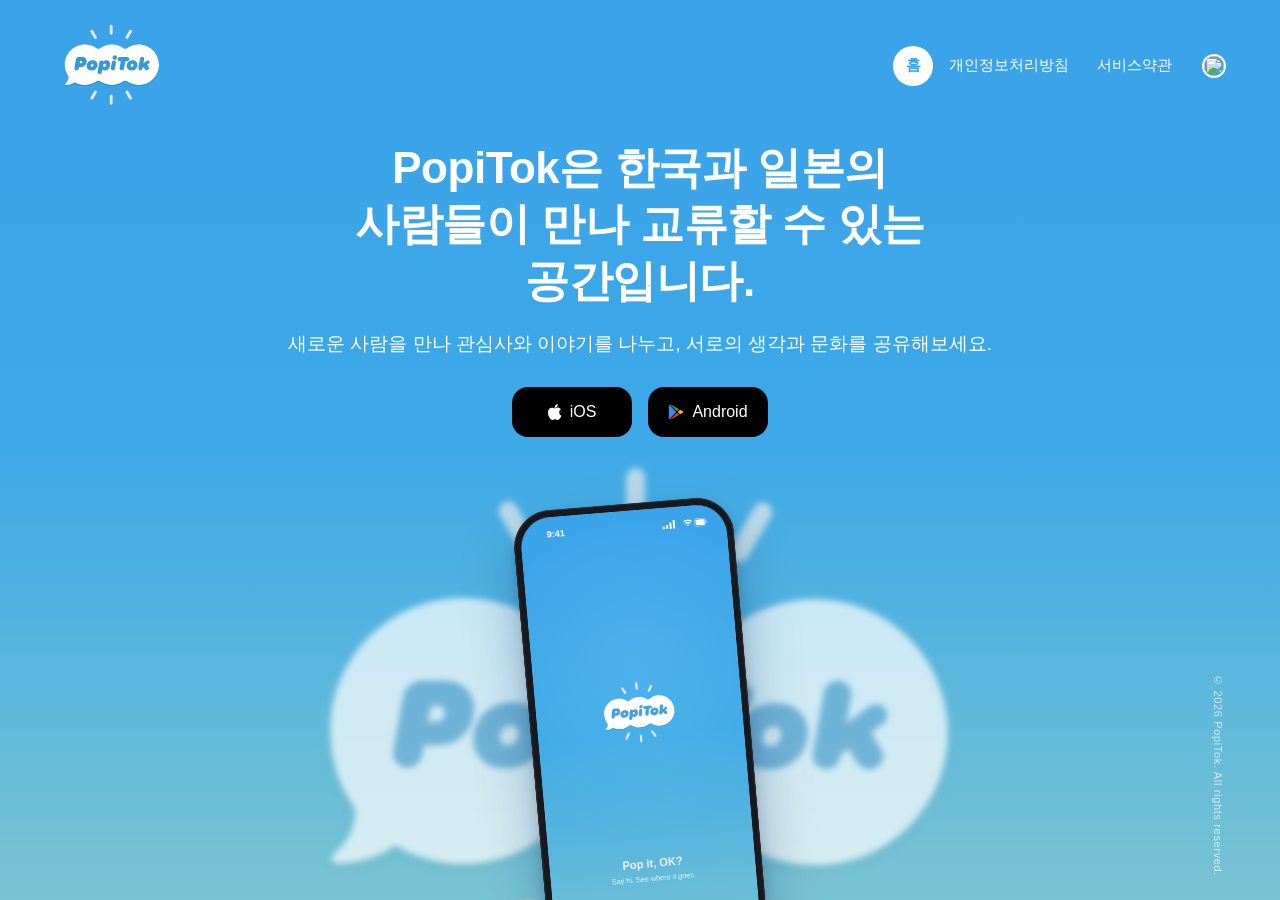
==== index.html @ 52e9a3e2 "PopiTok 웹사이트 첫 공개본 홈, 개인정보처리방침, 서비스약관 세 페이지. 한국어와 일본어 토글, Three.js 폰 모델, 커서 시차와 무중력 부유 모션.  Co-Autho" ====
<!doctype html>
<html lang="ko" data-title-key="title.home">
<head>
  <meta charset="utf-8">
  <meta name="viewport" content="width=device-width, initial-scale=1">
  <title>PopiTok</title>
  <meta name="description" content="PopiTok은 한국과 일본의 사람들이 만나 교류할 수 있는 공간입니다.">
  <link rel="icon" href="assets/logo.svg" type="image/svg+xml">
  <link rel="preconnect" href="https://fonts.googleapis.com">
  <link rel="preconnect" href="https://fonts.gstatic.com" crossorigin>
  <link rel="stylesheet" href="https://fonts.googleapis.com/css2?family=Google+Sans+Flex:wght@500&display=swap">
  <link rel="stylesheet" href="styles.css">
  <script type="importmap">
    { "imports": {
      "three": "https://cdn.jsdelivr.net/npm/three@0.170.0/build/three.module.js",
      "three/addons/": "https://cdn.jsdelivr.net/npm/three@0.170.0/examples/jsm/"
    } }
  </script>
</head>
<body>
  <header class="nav">
    <a class="nav__logo" href="index.html" aria-label="PopiTok 홈" data-i18n-label="nav.homeLabel"><img src="assets/logo.svg" alt="PopiTok"></a>
    <div class="nav__right">
    <nav class="menu" id="site-menu">
      <a href="index.html" aria-current="page" data-i18n="nav.home">홈</a>
      <a href="privacy.html" data-i18n="nav.privacy">개인정보처리방침</a>
      <a href="terms.html" data-i18n="nav.terms">서비스약관</a>
    </nav>
    <button type="button" class="lang" data-i18n-label="lang.switch" aria-label="日本語に切り替える">
      <img class="lang__flag lang__flag--ko" src="https://cdn.jsdelivr.net/npm/flag-icons@7.2.3/flags/1x1/kr.svg" alt="">
      <img class="lang__flag lang__flag--ja" src="https://cdn.jsdelivr.net/npm/flag-icons@7.2.3/flags/1x1/jp.svg" alt="">
    </button>
    <button type="button" class="more" aria-expanded="false" aria-controls="site-menu" data-i18n-label="nav.more" aria-label="메뉴">
      <svg class="more__dots" viewBox="0 0 24 24" width="20" height="20" aria-hidden="true"><circle cx="5" cy="12" r="2" fill="currentColor"/><circle cx="12" cy="12" r="2" fill="currentColor"/><circle cx="19" cy="12" r="2" fill="currentColor"/></svg>
      <svg class="more__close" viewBox="0 0 24 24" width="20" height="20" aria-hidden="true"><path d="M6 6l12 12M18 6L6 18" stroke="currentColor" stroke-width="2.2" stroke-linecap="round"/></svg>
    </button>
    </div>
  </header>

  <main class="hero">
    <div class="intro">
      <h1 data-i18n-html="intro.title">PopiTok은 한국과 일본의 <br>사람들이 만나 교류할 수 있는 공간입니다.</h1>
      <p data-i18n="intro.body">새로운 사람을 만나 관심사와 이야기를 나누고, 서로의 생각과 문화를 공유해보세요.</p>
      <div class="stores">
        <!-- Figma "Buttons" (ooori 40001273:73995); replace href with the real store links -->
        <a class="store" href="#" data-i18n-label="store.apple" aria-label="App Store에서 다운로드">
          <svg class="store__icon" viewBox="0 0 14 16" width="14" height="16" aria-hidden="true"><path fill="currentColor" d="M3.81527 3.69303C4.28385 3.69303 4.84934 3.78981 5.51174 3.98364C6.18028 4.17733 6.62393 4.27425 6.84269 4.27425C7.12397 4.27425 7.58321 4.16494 8.22056 3.94604C8.85777 3.72742 9.411 3.61811 9.87957 3.61811C10.6484 3.61811 11.3326 3.8242 11.9325 4.23665C12.2698 4.47394 12.6044 4.79588 12.9354 5.20207C12.4355 5.62706 12.07 6.00512 11.8388 6.33625C11.4202 6.93614 11.2109 7.59868 11.2109 8.32334C11.2109 9.11692 11.4326 9.83238 11.8761 10.4699C12.32 11.1071 12.8261 11.5102 13.3949 11.679C13.1572 12.4476 12.7636 13.2512 12.2138 14.0884C11.3826 15.3441 10.5577 15.972 9.7392 15.972C9.4142 15.972 8.96428 15.8694 8.38946 15.6627C7.82077 15.4561 7.33966 15.3535 6.946 15.3535C6.55221 15.3535 6.09283 15.4601 5.56813 15.6721C5.04957 15.8907 4.62765 16 4.30264 16C3.3215 16 2.35928 15.1695 1.41573 13.5071C0.47191 11.8635 0 10.2511 0 8.67021C0 7.20169 0.359264 6.00512 1.07793 5.08023C1.80272 4.15534 2.71495 3.69303 3.81474 3.69303M9.7204 0C9.74533 0.0813178 9.76106 0.153304 9.76733 0.215559C9.77346 0.278213 9.77666 0.340601 9.77666 0.403123C9.77666 0.803046 9.68294 1.24056 9.49538 1.71554C9.30795 2.19038 9.01121 2.63096 8.60489 3.03715C8.25508 3.38069 7.90822 3.61171 7.56455 3.73062C7.34593 3.79941 7.01466 3.85246 6.57101 3.88992C6.58367 2.9401 6.83042 2.11826 7.31167 1.42479C7.79904 0.731193 8.60209 0.256218 9.72054 0.000133306"/></svg><span>iOS</span>
        </a>
        <a class="store" href="#" data-i18n-label="store.google" aria-label="Google Play에서 다운로드">
          <svg class="store__icon" viewBox="0 0 24 24" width="16" height="16" aria-hidden="true"><path fill="#FBBC04" d="M22.018 13.298l-3.919 2.218-3.515-3.493 3.543-3.521 3.891 2.202a1.49 1.49 0 0 1 0 2.594z"/><path fill="#4285F4" d="M1.337.924a1.486 1.486 0 0 0-.112.568v21.017c0 .217.045.419.124.6l11.155-11.087L1.337.924z"/><path fill="#34A853" d="M13.544 10.989l3.258-3.238L3.45.195a1.466 1.466 0 0 0-.946-.179l11.04 10.973z"/><path fill="#EA4335" d="M13.544 13.056l-11 10.933c.298.036.612-.016.906-.183l13.324-7.54-3.23-3.21z"/></svg><span>Android</span>
        </a>
      </div>
    </div>

    <div class="stage" aria-hidden="true">
      <div class="bg-logo">
        <img src="assets/logo.svg" alt="">
      </div>
      <div class="phone3d"><canvas width="720" height="760"></canvas></div>
      <div class="phone-wrap">
        <div class="phone">
          <div class="phone__front">
            <div class="screen">
              <div class="status">
                <span>9:41</span>
                <svg width="66" height="12" viewBox="0 0 66 12" fill="#fff">
                  <rect x="0" y="8" width="3" height="4" rx="1"/><rect x="5" y="6" width="3" height="6" rx="1"/>
                  <rect x="10" y="3" width="3" height="9" rx="1"/><rect x="15" y="0" width="3" height="12" rx="1"/>
                  <path d="M30 3.2a10 10 0 0 1 13 0l-1.4 1.5a8 8 0 0 0-10.2 0zM32.3 5.8a6.5 6.5 0 0 1 8.4 0l-1.4 1.5a4.5 4.5 0 0 0-5.6 0zM34.7 8.4a3 3 0 0 1 3.6 0L36.5 10.4z"/>
                  <rect x="46.5" y="0.5" width="16" height="11" rx="3" fill="none" stroke="#fff" stroke-opacity=".5"/>
                  <rect x="48" y="2" width="13" height="8" rx="1.8"/><rect x="63.5" y="4" width="1.5" height="4" rx=".7" fill-opacity=".5"/>
                </svg>
              </div>
              <img class="screen__logo" src="assets/logo.svg" alt="">
              <p class="screen__title">Pop it, OK?</p>
              <p class="screen__sub">Say hi. See where it goes.</p>
              <div class="glare"></div>
            </div>
          </div>
        </div>
      </div>
    </div>

    <p class="copyright">© 2026 PopiTok. All rights reserved.</p>
  </main>

  <script src="i18n.js"></script>
  <script src="nav.js"></script>
  <script src="main.js"></script>
  <script type="module" src="phone3d.js"></script>
</body>
</html>
---- styles.css ----
:root {
  --blue: #3aa2e9;
  --blue-mid: #3da9e7;
  --teal: #79c4d2;
  --ink: #212631;
  --ink-soft: #333d4d;
  --sub: #6b7380;
  --font: -apple-system, BlinkMacSystemFont, "SF Pro", "SF Pro Text", "Apple SD Gothic Neo", "Hiragino Sans", "Noto Sans KR", "Noto Sans JP", sans-serif;
}

* { box-sizing: border-box; margin: 0; padding: 0; }

html { overflow-x: hidden; }

body {
  font-family: var(--font);
  color: #fff;
  background: linear-gradient(180deg, var(--blue) 0%, var(--blue-mid) 50%, var(--teal) 100%) fixed;
  -webkit-font-smoothing: antialiased;
  word-break: keep-all;
  overflow-x: hidden;
}
/* Japanese has no spaces between words, so keep-all would never wrap it */
html[lang="ja"] body { word-break: normal; line-break: strict; }
html[lang="ja"] .intro h1, html[lang="ja"] .intro p { text-wrap: balance; }

a { color: inherit; text-decoration: none; }

/* ---------- Nav ---------- */
.nav {
  position: fixed; inset: 0 0 auto 0; z-index: 20;
  display: flex; align-items: center; justify-content: space-between;
  padding: 24px 56px;
  isolation: isolate;
  transition: padding .25s;
}
/* backdrop that fades in with scroll (--nav-fade 0..1) and dissolves toward its lower edge */
.nav::before {
  content: ""; position: absolute; inset: 0 0 -36px 0; z-index: -1; pointer-events: none;
  background: linear-gradient(180deg, rgba(58, 162, 233, 0.6) 0%, rgba(58, 162, 233, 0) 100%);
  backdrop-filter: blur(16px) saturate(1.2); -webkit-backdrop-filter: blur(16px) saturate(1.2);
  -webkit-mask-image: linear-gradient(180deg, #000 45%, transparent 100%);
  mask-image: linear-gradient(180deg, #000 45%, transparent 100%);
  opacity: var(--nav-fade, 0);
}
.nav.is-scrolled { padding-top: 14px; padding-bottom: 14px; }
.nav__logo img { display: block; width: 112px; height: auto; }
.menu {
  display: flex; gap: 4px; padding: 6px;
  border-radius: 999px;
}
.menu a {
  /* fixed height + min-width = height: a short label like 홈 becomes a perfect circle */
  display: inline-flex; align-items: center; justify-content: center;
  height: 40px; min-width: 40px; padding: 0 12px; border-radius: 999px;
  font-size: 15px; font-weight: 500; color: #fff;
  white-space: nowrap;
  transition: background .2s, color .2s;
}
.menu a:hover { background: rgba(58, 162, 233, 0.12); }
.menu a[aria-current="page"] { background: #fff; color: var(--blue); font-weight: 600; }

.nav__right { position: relative; display: flex; align-items: center; gap: 14px; }
.more { display: none; }
.lang {
  position: relative;
  width: 20px; height: 20px; padding: 0; border: 0; border-radius: 50%;
  background: none; cursor: pointer; flex: none;
  box-shadow: 0 0 0 2px #fff;
  transition: transform .2s;
}
/* invisible 44px tap target around the small flag */
.lang::after { content: ""; position: absolute; inset: -12px; }
.lang:hover { transform: scale(1.08); }
.lang__flag { display: block; width: 100%; height: 100%; object-fit: cover; border-radius: 50%; }
html[lang="ko"] .lang__flag--ja, html[lang="ja"] .lang__flag--ko { display: none; }

/* ---------- Home hero ---------- */
/* copy on top, phone centred below it; the phone's lower part runs past the fold */
.hero {
  position: relative;
  height: 100vh; height: 100svh; min-height: 760px;
  overflow: clip;
  display: flex; flex-direction: column; align-items: center;
  padding: 140px 24px 0;
  text-align: center;
}
.intro { position: relative; z-index: 2; max-width: 720px; }
.intro h1 {
  font-size: 44px; font-weight: 700; line-height: 1.28; letter-spacing: -0.01em;
}
.intro p { margin-top: 20px; font-size: 19px; line-height: 1.6; }

/* store buttons (Figma "Buttons" layout): 120x50 black rounded rectangles, white icon and 16px Google Sans Flex label, 8px icon gap */
.stores { display: flex; justify-content: center; align-items: center; gap: 16px; margin-top: 28px; }
.store {
  display: inline-flex; align-items: center; justify-content: center; gap: 8px;
  width: 120px; height: 50px; padding: 8px 16px; border-radius: 16px;
  background: #000; color: #fff;
  font: 500 16px/20px "Google Sans Flex", var(--font);
  transition: background .2s, transform .2s;
}
.store:hover { background: #1f1f1f; transform: translateY(-2px); }
.store__icon { display: block; flex: none; }

.stage { --s: 1; position: relative; width: 100%; flex: 1; margin-top: 70px; }
.copyright {
  /* stood on its side along the right edge, reading top to bottom */
  position: absolute; right: 56px; bottom: 24px; z-index: 3;   /* right edge lines up with the nav padding */
  writing-mode: vertical-rl; text-orientation: mixed; letter-spacing: 0.06em;
  font-size: 11px; color: rgba(255, 255, 255, 0.7);
}
.bg-logo {
  position: absolute; left: 50%; top: calc(333px * var(--s));   /* concentric with the phone: half the phone's height */
  width: calc(738px * var(--ls, var(--s))); max-width: none; opacity: 0.7;
  transform: translate(-50%, -50%);
  will-change: transform; pointer-events: none;
}
/* very slight overall softness so the logo sits behind the phone */
.bg-logo img { display: block; width: 100%; height: auto; filter: blur(3px) contrast(0.6) brightness(1.25) saturate(0.8); }   /* bright, milky haze: flatten first, then lift so whites stay white */

/* ---------- 3D phone ---------- */
.phone-wrap {
  position: absolute; left: 50%; top: 0;
  width: 317px; height: 667px;
  margin-left: -158px;
  transform-origin: 50% 0;
  /* rotating about the top swings the phone's middle ~35px right; shift back so its centre sits on the page centre */
  transform: scale(var(--s)) translateX(-35px) rotate(-6deg);
  perspective: 1400px;
}
.phone {
  position: relative; width: 100%; height: 100%;
  transform-style: preserve-3d;
  will-change: transform;
}
.phone__layer, .phone__front {
  position: absolute; inset: 0; border-radius: 54px;
}
/* stacked slices give the body its thickness */
.phone__layer { background: #2a2e35; }
.phone__layer--back { background: #15171b; box-shadow: 0 40px 80px rgba(13, 51, 102, 0.35), 0 8px 20px rgba(0, 0, 0, 0.18); }
.phone__front {
  background: #17191e; padding: 10px;
  box-shadow: inset 0 0 0 1.5px rgba(255, 255, 255, 0.08);
}
.screen {
  position: relative; width: 100%; height: 100%;
  border-radius: 44px; overflow: hidden;
  background: linear-gradient(180deg, #3aa2e9 0%, #3da9e7 50%, #79c4d2 100%);
  display: flex; flex-direction: column; align-items: center;
}
.status {
  width: 100%; display: flex; justify-content: space-between; align-items: center;
  padding: 17px 26px 0 38px; font-size: 13px; font-weight: 600;
}
.status svg { display: block; }
.screen__logo { width: 121px; margin-top: 214px; }
.screen__title { margin-top: auto; font-size: 16px; font-weight: 700; color: #efefef; }
.screen__sub { margin: 6px 0 110px; font-size: 10.5px; color: #efefef; }
.glare {
  position: absolute; inset: 0; border-radius: 44px; pointer-events: none;
  background: radial-gradient(circle at var(--gx, 30%) var(--gy, 20%), rgba(255,255,255,0.28), rgba(255,255,255,0) 55%);
  mix-blend-mode: soft-light;
}

/* WebGL phone: canvas is larger than the phone so the tilt has room; phone top sits at the stage top */
.phone3d {
  position: absolute; left: 50%; top: -47px;
  width: 720px; height: 760px; margin-left: -360px;
  transform-origin: 50% 47px;
  transform: scale(var(--s)) translateX(-35px) rotate(-6deg);   /* askew, centre kept on the page centre */
  display: none; pointer-events: none;
}
.phone3d canvas { display: block; width: 100%; height: 100%; }
.has-3d .phone3d { display: block; }
.has-3d .phone-wrap { display: none; }

/* ---------- Document pages ---------- */
/* same blue background as home, white text throughout */
.doc-hero { padding: 168px 24px 56px; }
.doc-hero__inner { max-width: 736px; margin: 0 auto; }
.doc-hero h1 { font-size: 44px; font-weight: 700; line-height: 1.25; letter-spacing: -0.01em; }
.doc-hero .date { margin-top: 12px; font-size: 15px; opacity: 0.85; }

.doc { max-width: 736px; margin: 0 auto; padding: 8px 0 120px; color: #fff; }
.doc__lead { font-size: 16px; line-height: 1.8; }
.doc__lead p + p { margin-top: 8px; }
.doc section { margin-top: 48px; }
.doc h2 { font-size: 21px; font-weight: 700; line-height: 1.4; }
.doc h3 { margin-top: 24px; font-size: 16px; font-weight: 600; }
.doc section p { margin-top: 12px; font-size: 16px; line-height: 1.8; }
.doc ul { margin-top: 12px; padding-left: 1.2em; }
.doc li { font-size: 16px; line-height: 1.8; }
.doc li::marker { color: rgba(255, 255, 255, 0.7); }
.doc .note {
  margin-top: 20px; padding: 14px 18px; border-radius: 12px;
  background: rgba(255, 255, 255, 0.16); font-size: 14px; line-height: 1.7;
}
.doc__body { display: none; }
html[lang="ko"] .doc__body[data-lang="ko"], html[lang="ja"] .doc__body[data-lang="ja"] { display: block; }

/* ---------- Responsive ---------- */
@media (max-width: 860px) {
  .nav { padding: 16px 24px; }
  .nav.is-scrolled { padding-top: 10px; padding-bottom: 10px; }
  .nav__logo img { width: 92px; }
  .copyright { right: 24px; }   /* same gutter as the nav */
  .menu a { height: 32px; min-width: 32px; padding: 0 9px; font-size: 13px; }
  .hero { padding: 110px 40px 0; min-height: 680px; }
  .intro h1 { font-size: 28px; }
  .intro p { font-size: 16px; }
  .stage { margin-top: 92px; }
  .bg-logo { width: calc(590px * var(--ls, var(--s))); }
  .doc-hero { padding: 120px 28px 32px; }
  .doc-hero h1 { font-size: 30px; }
  .doc { padding: 0 28px 80px; }
  .doc section { margin-top: 40px; }
  .doc h2 { font-size: 18px; }
  .doc h3 { font-size: 15px; }
  .doc__lead, .doc section p, .doc li { font-size: 15px; line-height: 1.75; }
  .doc .note { font-size: 13px; }
}
/* phones only (same 600px line the phone-size rule in main.js uses) */
@media (max-width: 600px) {
  .stage { margin-top: 56px; }   /* extra room for the tilted corner */
  .copyright { font-size: 9px; }

  /* menu collapses behind a "more" button */
  .more {
    display: grid; place-items: center; width: 36px; height: 36px; padding: 0; border: 0; border-radius: 50%;
    background: rgba(255, 255, 255, 0.22); color: #fff; cursor: pointer;
  }
  .more__close, .nav.is-open .more__dots { display: none; }
  .nav.is-open .more__close { display: block; }
  /* flag matches the 36px more button: 32px flag + the 2px white ring on each side = 36px */
  .lang { width: 32px; height: 32px; }
  .lang::after { inset: -6px; }   /* 44px tap target */
  .menu {
    display: none; position: absolute; top: calc(100% + 10px); right: 0;
    flex-direction: column; align-items: stretch; gap: 2px; min-width: 190px; padding: 8px;
    border-radius: 18px; background: rgba(255, 255, 255, 0.96);
    box-shadow: 0 16px 40px rgba(13, 51, 102, 0.25);
  }
  .nav.is-open .menu { display: flex; }
  .menu a, html[lang="ja"] .menu a {
    justify-content: flex-start; height: 44px; min-width: 0; padding: 0 14px;
    border-radius: 12px; font-size: 15px; color: var(--blue);
  }
  .menu a:hover { background: rgba(58, 162, 233, 0.1); }
  /* matches the specificity of the html[lang=...] rule above, so the white text is not overridden */
  html .menu a[aria-current="page"], html[lang="ja"] .menu a[aria-current="page"] { background: var(--blue); color: #fff; }
}
@media (max-width: 420px) {
  .nav { padding: 12px 24px; }
  .nav__logo img { width: 78px; }
  .nav { gap: 8px; }
  .nav__right { gap: 14px; }
  .intro h1 { font-size: 24px; }
  .intro h1 br { display: none; }
}
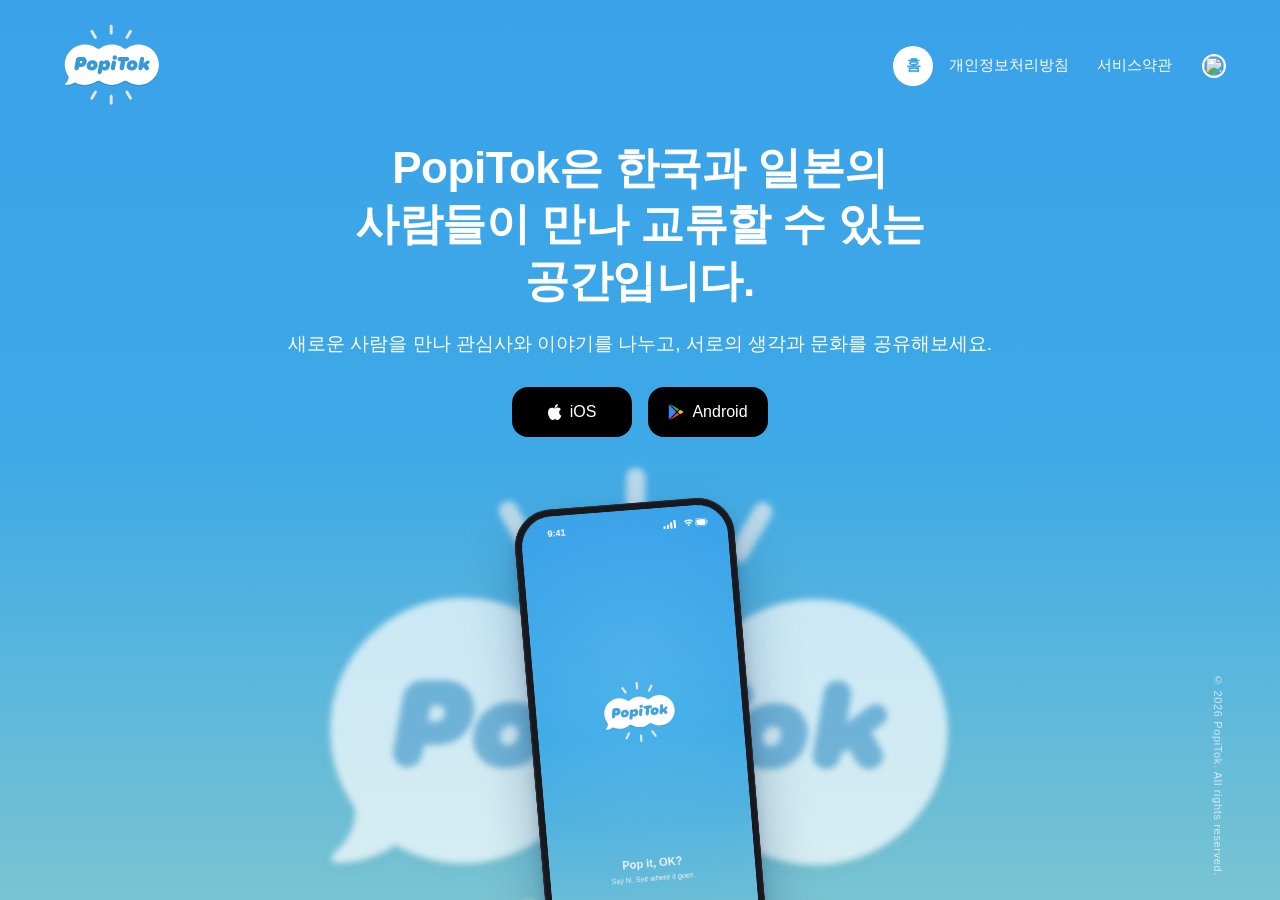
==== commit f90ed4c1: "모바일 다듬기: 로고 선명도, 폰 크기, 상하 흰 띠 - 상단 로고가 쓰는 svg도 고유 크기를 10배로. Safari의 흐려짐이 사라진다 - 휴대폰에서 폰과 구름을 함께 줄이고," ====
--- a/index.html
+++ b/index.html
@@ -3,6 +3,7 @@
 <head>
   <meta charset="utf-8">
   <meta name="viewport" content="width=device-width, initial-scale=1">
+  <meta name="theme-color" content="#3aa2e9">
   <title>PopiTok</title>
   <meta name="description" content="PopiTok은 한국과 일본의 사람들이 만나 교류할 수 있는 공간입니다.">
   <link rel="icon" href="assets/logo.svg" type="image/svg+xml">
--- a/styles.css
+++ b/styles.css
@@ -10,7 +10,12 @@
 
 * { box-sizing: border-box; margin: 0; padding: 0; }
 
-html { overflow-x: hidden; }
+html {
+  overflow-x: hidden;
+  /* iOS는 상태바와 하단 바 뒤를 html의 배경'색'으로 칠한다. 그라데이션은 색으로 치지 않아
+     흰색이 되므로 단색을 준다 */
+  background-color: var(--blue);
+}
 
 body {
   font-family: var(--font);
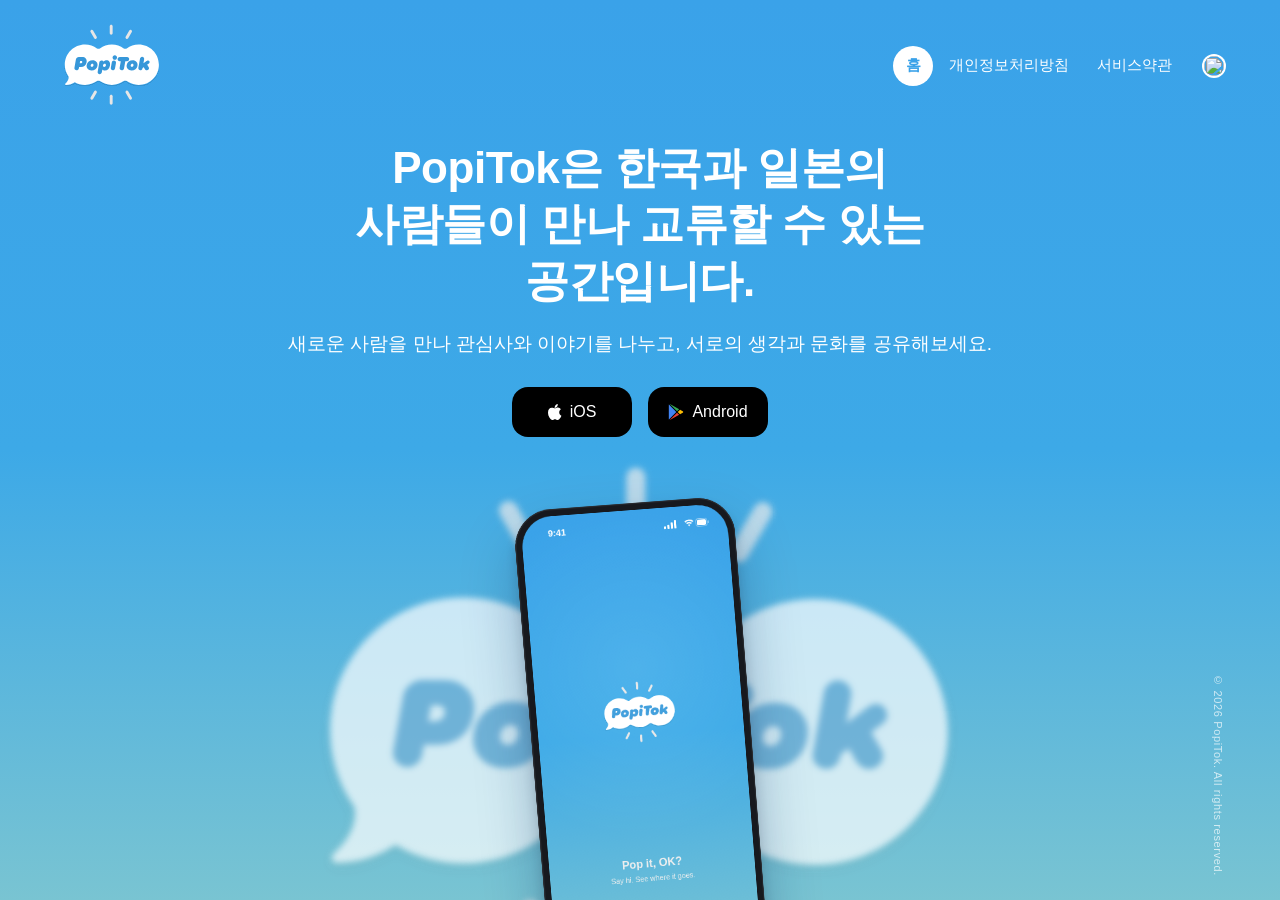
==== commit 45bfde20: "viewport-fit=cover와 안전영역 여백 Co-Authored-By: Claude Opus 5 <noreply@anthropic.com>" ====
--- a/index.html
+++ b/index.html
@@ -2,7 +2,7 @@
 <html lang="ko" data-title-key="title.home">
 <head>
   <meta charset="utf-8">
-  <meta name="viewport" content="width=device-width, initial-scale=1">
+  <meta name="viewport" content="width=device-width, initial-scale=1, viewport-fit=cover">
   <meta name="theme-color" content="#3aa2e9">
   <title>PopiTok</title>
   <meta name="description" content="PopiTok은 한국과 일본의 사람들이 만나 교류할 수 있는 공간입니다.">
--- a/styles.css
+++ b/styles.css
@@ -35,7 +35,7 @@
 .nav {
   position: fixed; inset: 0 0 auto 0; z-index: 20;
   display: flex; align-items: center; justify-content: space-between;
-  padding: 24px 56px;
+  padding: calc(24px + env(safe-area-inset-top)) 56px 24px;
   isolation: isolate;
   transition: padding .25s;
 }
@@ -207,7 +207,7 @@
 
 /* ---------- Responsive ---------- */
 @media (max-width: 860px) {
-  .nav { padding: 16px 24px; }
+  .nav { padding: calc(16px + env(safe-area-inset-top)) 24px 16px; }
   .nav.is-scrolled { padding-top: 10px; padding-bottom: 10px; }
   .nav__logo img { width: 92px; }
   .copyright { right: 24px; }   /* same gutter as the nav */
@@ -257,7 +257,7 @@
   html .menu a[aria-current="page"], html[lang="ja"] .menu a[aria-current="page"] { background: var(--blue); color: #fff; }
 }
 @media (max-width: 420px) {
-  .nav { padding: 12px 24px; }
+  .nav { padding: calc(12px + env(safe-area-inset-top)) 24px 12px; }
   .nav__logo img { width: 78px; }
   .nav { gap: 8px; }
   .nav__right { gap: 14px; }
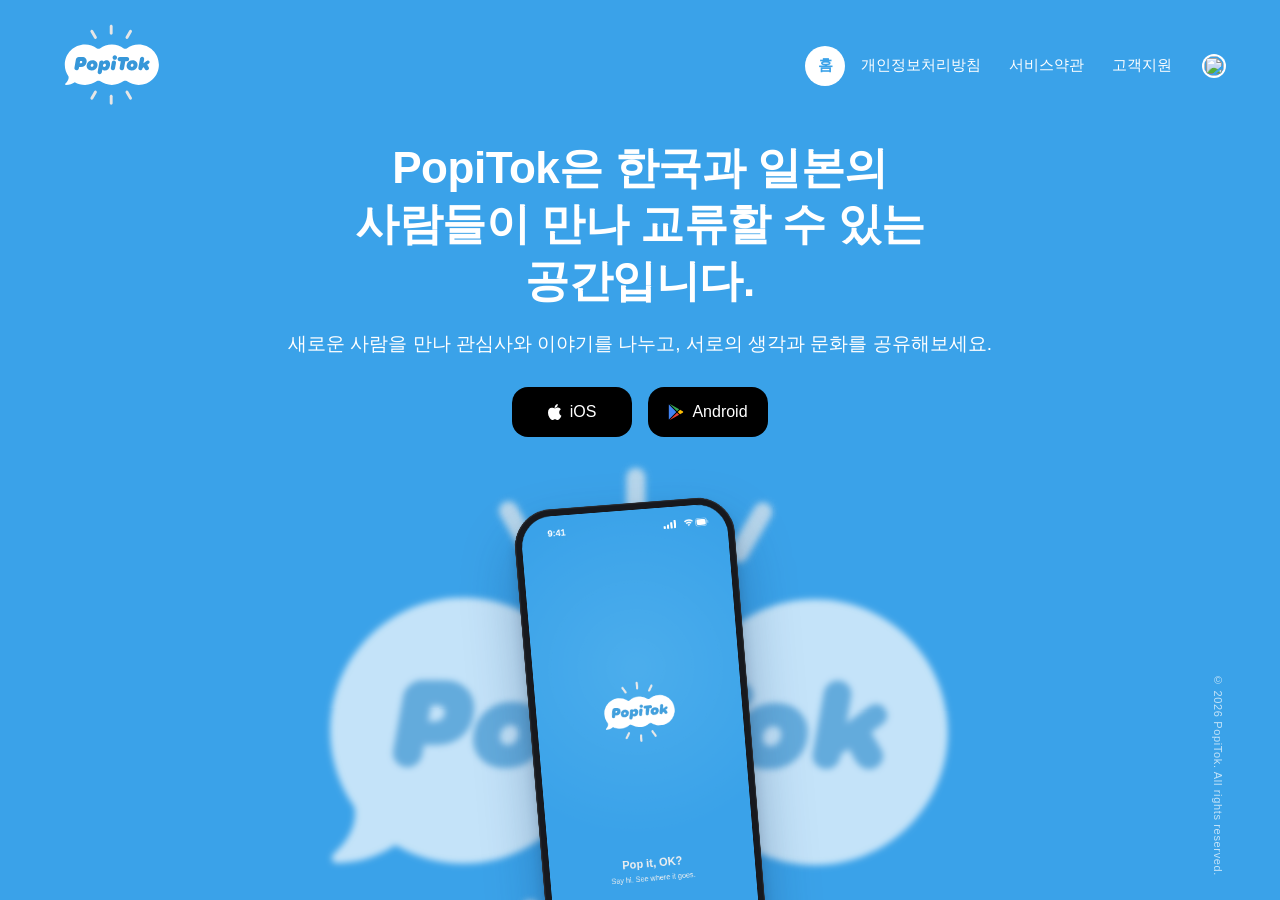
==== commit 280c31ef: "상단 메뉴에 고객지원 추가 Co-Authored-By: Claude Opus 5 <noreply@anthropic.com>" ====
--- a/index.html
+++ b/index.html
@@ -26,6 +26,7 @@
       <a href="index.html" aria-current="page" data-i18n="nav.home">홈</a>
       <a href="privacy.html" data-i18n="nav.privacy">개인정보처리방침</a>
       <a href="terms.html" data-i18n="nav.terms">서비스약관</a>
+      <a href="support.html" data-i18n="nav.support">고객지원</a>
     </nav>
     <button type="button" class="lang" data-i18n-label="lang.switch" aria-label="日本語に切り替える">
       <img class="lang__flag lang__flag--ko" src="https://cdn.jsdelivr.net/npm/flag-icons@7.2.3/flags/1x1/kr.svg" alt="">
--- a/styles.css
+++ b/styles.css
@@ -12,15 +12,12 @@
 
 html {
   overflow-x: hidden;
-  /* iOS는 상태바와 하단 바 뒤를 html의 배경'색'으로 칠한다. 그라데이션은 색으로 치지 않아
-     흰색이 되므로 단색을 준다 */
-  background-color: var(--blue);
 }
 
 body {
   font-family: var(--font);
   color: #fff;
-  background: linear-gradient(180deg, var(--blue) 0%, var(--blue-mid) 50%, var(--teal) 100%) fixed;
+  background: var(--blue);
   -webkit-font-smoothing: antialiased;
   word-break: keep-all;
   overflow-x: hidden;
@@ -152,7 +149,7 @@
 .screen {
   position: relative; width: 100%; height: 100%;
   border-radius: 44px; overflow: hidden;
-  background: linear-gradient(180deg, #3aa2e9 0%, #3da9e7 50%, #79c4d2 100%);
+  background: #3aa2e9;
   display: flex; flex-direction: column; align-items: center;
 }
 .status {
@@ -201,6 +198,10 @@
 .doc .note {
   margin-top: 20px; padding: 14px 18px; border-radius: 12px;
   background: rgba(255, 255, 255, 0.16); font-size: 14px; line-height: 1.7;
+}
+.doc__copyright {
+  margin-top: 56px; text-align: left;
+  font-size: 11px; letter-spacing: 0.06em; color: rgba(255, 255, 255, 0.7);
 }
 .doc__body { display: none; }
 html[lang="ko"] .doc__body[data-lang="ko"], html[lang="ja"] .doc__body[data-lang="ja"] { display: block; }
@@ -225,6 +226,7 @@
   .doc h3 { font-size: 15px; }
   .doc__lead, .doc section p, .doc li { font-size: 15px; line-height: 1.75; }
   .doc .note { font-size: 13px; }
+  .doc__copyright { margin-top: 40px; font-size: 10px; }
 }
 /* phones only (same 600px line the phone-size rule in main.js uses) */
 @media (max-width: 600px) {
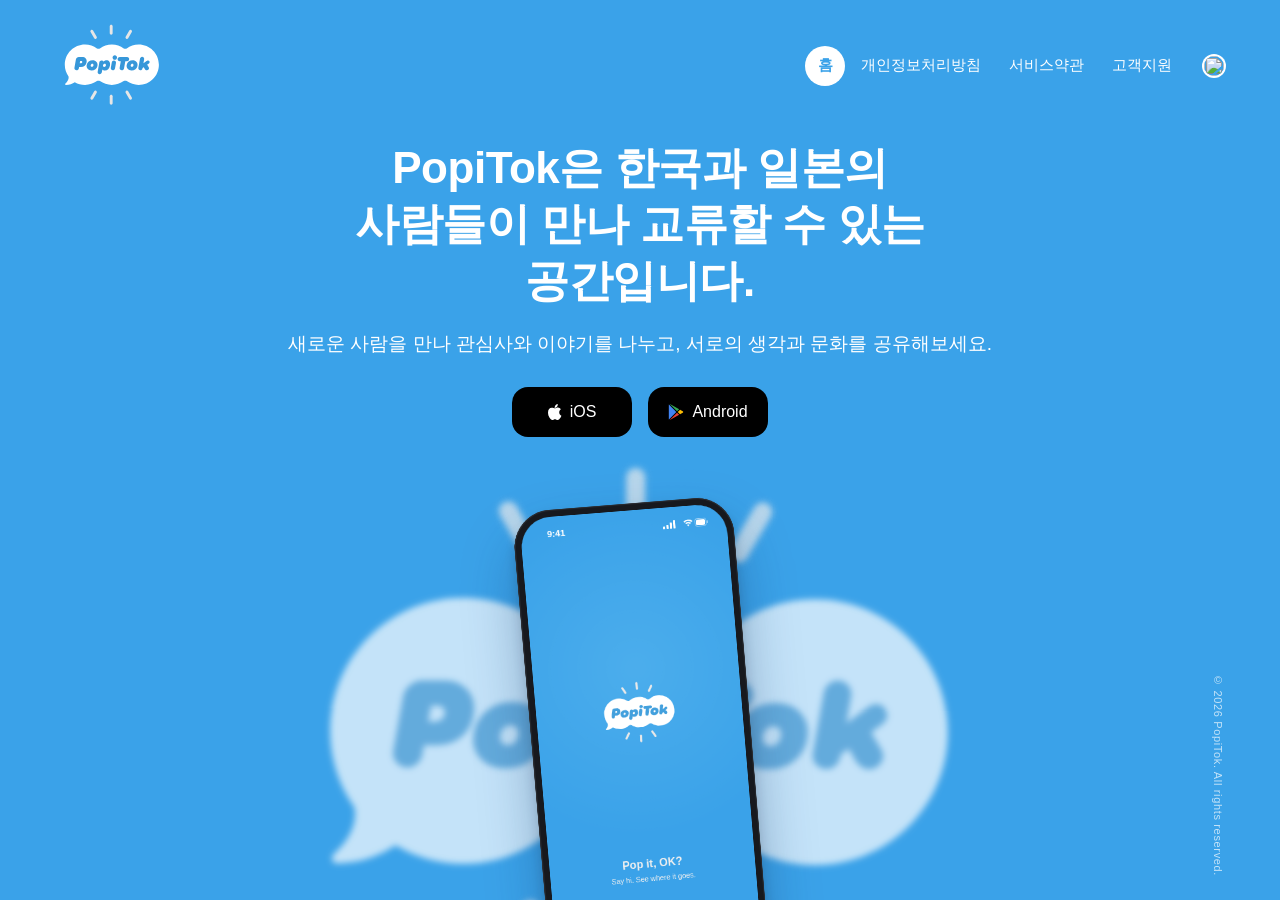
==== commit 172e5166: "스토어 버튼에 실제 링크 연결 iOS는 나라 코드가 없으면 404라서 언어에 따라 kr/jp로 보낸다. 안드로이드는 한 주소로 구글이 알아서 맞춘다.  Co-Authored-By:" ====
--- a/index.html
+++ b/index.html
@@ -44,11 +44,11 @@
       <h1 data-i18n-html="intro.title">PopiTok은 한국과 일본의 <br>사람들이 만나 교류할 수 있는 공간입니다.</h1>
       <p data-i18n="intro.body">새로운 사람을 만나 관심사와 이야기를 나누고, 서로의 생각과 문화를 공유해보세요.</p>
       <div class="stores">
-        <!-- Figma "Buttons" (ooori 40001273:73995); replace href with the real store links -->
-        <a class="store" href="#" data-i18n-label="store.apple" aria-label="App Store에서 다운로드">
+        <!-- Figma "Buttons" (ooori 40001273:73995) -->
+        <a class="store" href="https://apps.apple.com/kr/app/popitok/id6792381000" data-i18n-href="store.appleUrl" data-i18n-label="store.apple" aria-label="App Store에서 다운로드">
           <svg class="store__icon" viewBox="0 0 14 16" width="14" height="16" aria-hidden="true"><path fill="currentColor" d="M3.81527 3.69303C4.28385 3.69303 4.84934 3.78981 5.51174 3.98364C6.18028 4.17733 6.62393 4.27425 6.84269 4.27425C7.12397 4.27425 7.58321 4.16494 8.22056 3.94604C8.85777 3.72742 9.411 3.61811 9.87957 3.61811C10.6484 3.61811 11.3326 3.8242 11.9325 4.23665C12.2698 4.47394 12.6044 4.79588 12.9354 5.20207C12.4355 5.62706 12.07 6.00512 11.8388 6.33625C11.4202 6.93614 11.2109 7.59868 11.2109 8.32334C11.2109 9.11692 11.4326 9.83238 11.8761 10.4699C12.32 11.1071 12.8261 11.5102 13.3949 11.679C13.1572 12.4476 12.7636 13.2512 12.2138 14.0884C11.3826 15.3441 10.5577 15.972 9.7392 15.972C9.4142 15.972 8.96428 15.8694 8.38946 15.6627C7.82077 15.4561 7.33966 15.3535 6.946 15.3535C6.55221 15.3535 6.09283 15.4601 5.56813 15.6721C5.04957 15.8907 4.62765 16 4.30264 16C3.3215 16 2.35928 15.1695 1.41573 13.5071C0.47191 11.8635 0 10.2511 0 8.67021C0 7.20169 0.359264 6.00512 1.07793 5.08023C1.80272 4.15534 2.71495 3.69303 3.81474 3.69303M9.7204 0C9.74533 0.0813178 9.76106 0.153304 9.76733 0.215559C9.77346 0.278213 9.77666 0.340601 9.77666 0.403123C9.77666 0.803046 9.68294 1.24056 9.49538 1.71554C9.30795 2.19038 9.01121 2.63096 8.60489 3.03715C8.25508 3.38069 7.90822 3.61171 7.56455 3.73062C7.34593 3.79941 7.01466 3.85246 6.57101 3.88992C6.58367 2.9401 6.83042 2.11826 7.31167 1.42479C7.79904 0.731193 8.60209 0.256218 9.72054 0.000133306"/></svg><span>iOS</span>
         </a>
-        <a class="store" href="#" data-i18n-label="store.google" aria-label="Google Play에서 다운로드">
+        <a class="store" href="https://play.google.com/store/apps/details?id=com.popitok.app" data-i18n-label="store.google" aria-label="Google Play에서 다운로드">
           <svg class="store__icon" viewBox="0 0 24 24" width="16" height="16" aria-hidden="true"><path fill="#FBBC04" d="M22.018 13.298l-3.919 2.218-3.515-3.493 3.543-3.521 3.891 2.202a1.49 1.49 0 0 1 0 2.594z"/><path fill="#4285F4" d="M1.337.924a1.486 1.486 0 0 0-.112.568v21.017c0 .217.045.419.124.6l11.155-11.087L1.337.924z"/><path fill="#34A853" d="M13.544 10.989l3.258-3.238L3.45.195a1.466 1.466 0 0 0-.946-.179l11.04 10.973z"/><path fill="#EA4335" d="M13.544 13.056l-11 10.933c.298.036.612-.016.906-.183l13.324-7.54-3.23-3.21z"/></svg><span>Android</span>
         </a>
       </div>
--- a/styles.css
+++ b/styles.css
@@ -192,7 +192,7 @@
 .doc h2 { font-size: 21px; font-weight: 700; line-height: 1.4; }
 .doc h3 { margin-top: 24px; font-size: 16px; font-weight: 600; }
 .doc section p { margin-top: 12px; font-size: 16px; line-height: 1.8; }
-.doc ul { margin-top: 12px; padding-left: 1.2em; }
+.doc ul, .doc ol { margin-top: 12px; padding-left: 1.2em; }
 .doc li { font-size: 16px; line-height: 1.8; }
 .doc li::marker { color: rgba(255, 255, 255, 0.7); }
 .doc .note {
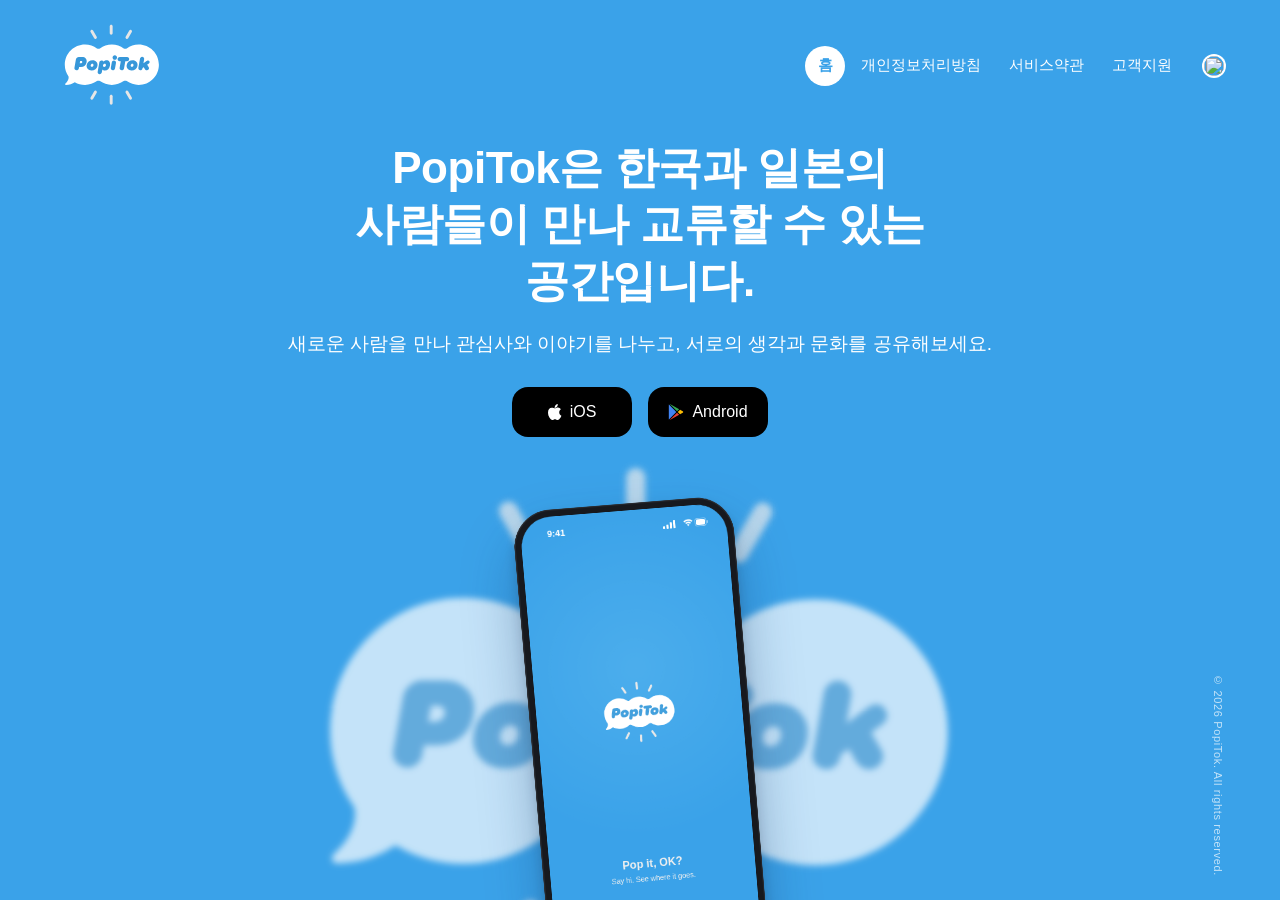
==== commit ddb1c507: "구글 플레이 링크도 언어를 따라가게 플레이는 접속자의 계정 언어를 따르고 주소만으로는 맞춰 주지 않는다. 측정: 옵션 없이 열면 한국어 글자 416개, hl=ja&gl=JP면 일본" ====
--- a/index.html
+++ b/index.html
@@ -48,7 +48,7 @@
         <a class="store" href="https://apps.apple.com/kr/app/popitok/id6792381000" data-i18n-href="store.appleUrl" data-i18n-label="store.apple" aria-label="App Store에서 다운로드">
           <svg class="store__icon" viewBox="0 0 14 16" width="14" height="16" aria-hidden="true"><path fill="currentColor" d="M3.81527 3.69303C4.28385 3.69303 4.84934 3.78981 5.51174 3.98364C6.18028 4.17733 6.62393 4.27425 6.84269 4.27425C7.12397 4.27425 7.58321 4.16494 8.22056 3.94604C8.85777 3.72742 9.411 3.61811 9.87957 3.61811C10.6484 3.61811 11.3326 3.8242 11.9325 4.23665C12.2698 4.47394 12.6044 4.79588 12.9354 5.20207C12.4355 5.62706 12.07 6.00512 11.8388 6.33625C11.4202 6.93614 11.2109 7.59868 11.2109 8.32334C11.2109 9.11692 11.4326 9.83238 11.8761 10.4699C12.32 11.1071 12.8261 11.5102 13.3949 11.679C13.1572 12.4476 12.7636 13.2512 12.2138 14.0884C11.3826 15.3441 10.5577 15.972 9.7392 15.972C9.4142 15.972 8.96428 15.8694 8.38946 15.6627C7.82077 15.4561 7.33966 15.3535 6.946 15.3535C6.55221 15.3535 6.09283 15.4601 5.56813 15.6721C5.04957 15.8907 4.62765 16 4.30264 16C3.3215 16 2.35928 15.1695 1.41573 13.5071C0.47191 11.8635 0 10.2511 0 8.67021C0 7.20169 0.359264 6.00512 1.07793 5.08023C1.80272 4.15534 2.71495 3.69303 3.81474 3.69303M9.7204 0C9.74533 0.0813178 9.76106 0.153304 9.76733 0.215559C9.77346 0.278213 9.77666 0.340601 9.77666 0.403123C9.77666 0.803046 9.68294 1.24056 9.49538 1.71554C9.30795 2.19038 9.01121 2.63096 8.60489 3.03715C8.25508 3.38069 7.90822 3.61171 7.56455 3.73062C7.34593 3.79941 7.01466 3.85246 6.57101 3.88992C6.58367 2.9401 6.83042 2.11826 7.31167 1.42479C7.79904 0.731193 8.60209 0.256218 9.72054 0.000133306"/></svg><span>iOS</span>
         </a>
-        <a class="store" href="https://play.google.com/store/apps/details?id=com.popitok.app" data-i18n-label="store.google" aria-label="Google Play에서 다운로드">
+        <a class="store" href="https://play.google.com/store/apps/details?id=com.popitok.app&amp;hl=ko&amp;gl=KR" data-i18n-href="store.googleUrl" data-i18n-label="store.google" aria-label="Google Play에서 다운로드">
           <svg class="store__icon" viewBox="0 0 24 24" width="16" height="16" aria-hidden="true"><path fill="#FBBC04" d="M22.018 13.298l-3.919 2.218-3.515-3.493 3.543-3.521 3.891 2.202a1.49 1.49 0 0 1 0 2.594z"/><path fill="#4285F4" d="M1.337.924a1.486 1.486 0 0 0-.112.568v21.017c0 .217.045.419.124.6l11.155-11.087L1.337.924z"/><path fill="#34A853" d="M13.544 10.989l3.258-3.238L3.45.195a1.466 1.466 0 0 0-.946-.179l11.04 10.973z"/><path fill="#EA4335" d="M13.544 13.056l-11 10.933c.298.036.612-.016.906-.183l13.324-7.54-3.23-3.21z"/></svg><span>Android</span>
         </a>
       </div>
